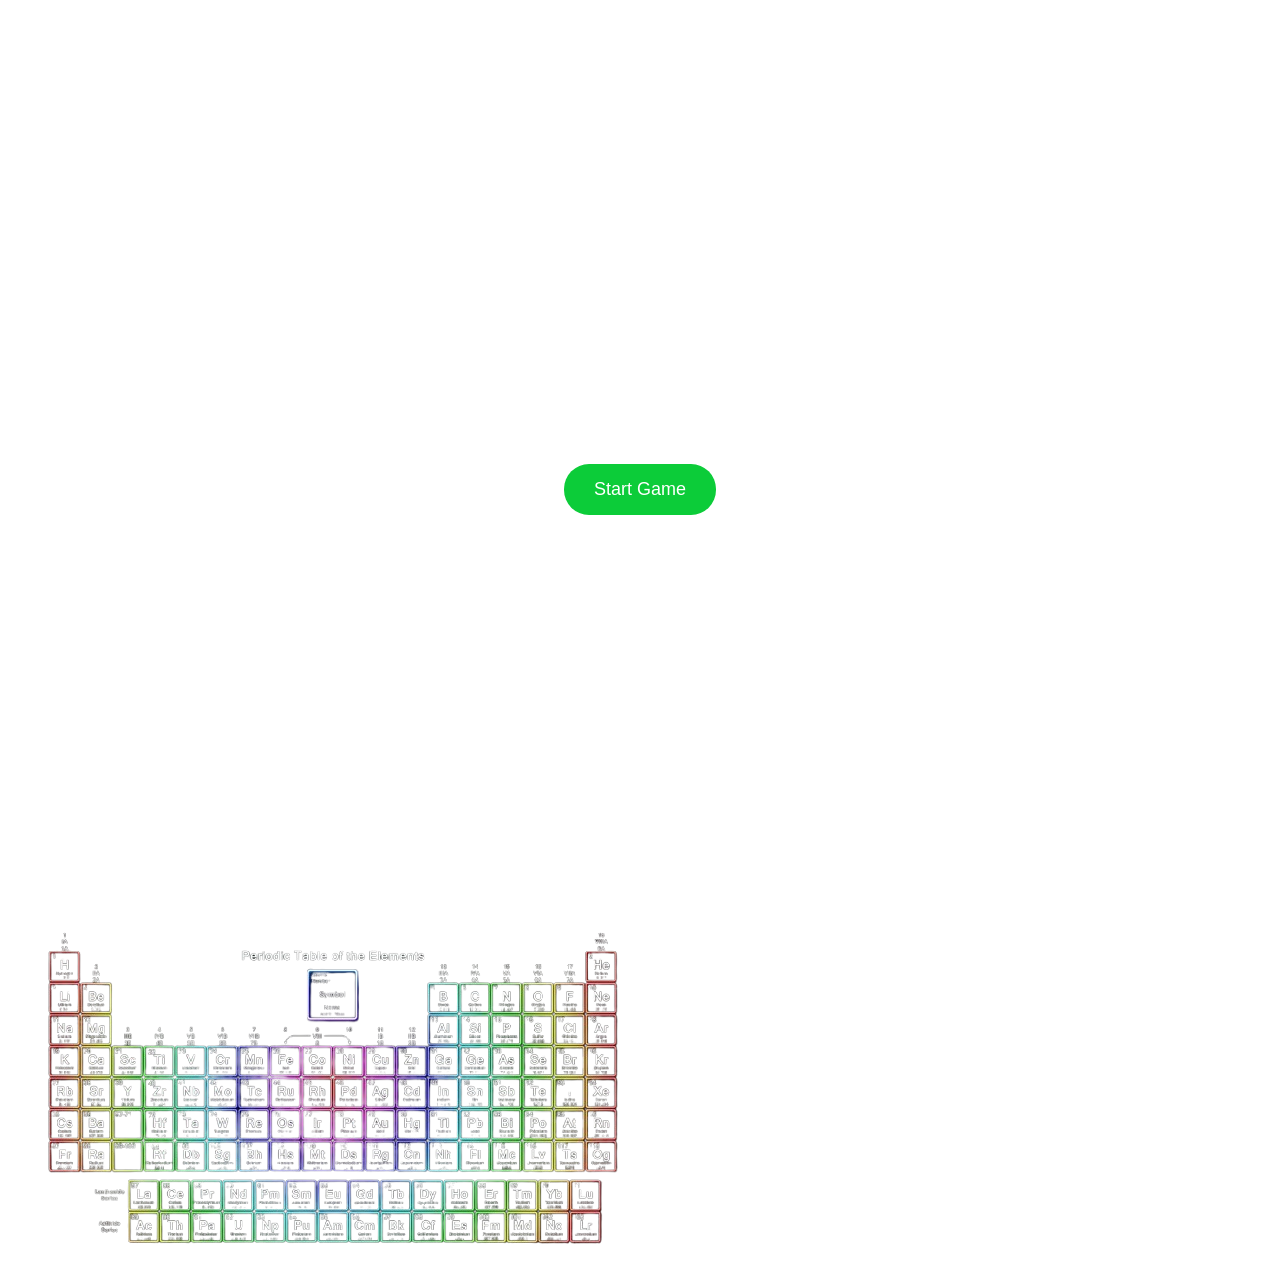
==== code-project/index.html @ 6fe923c5 "moving randomly done within specific area" ====
<!DOCTYPE html>
<html lang="en">

<head>
    <meta charset="UTF-8" />
    <meta name="viewport" content="width=device-width, initial-scale=1.0" />
    <title>Chemical Chaos Game</title>
    
    <script defer src ="./js/app.js"></script>
    <link rel="stylesheet" href="./css/style.css" />
</head>

<body>
    <div id="instructions-screen">
        <h1>Chemical Chaos Game</h1>
        <p>Select the correct chemical elements to form the given compound before time runs out!</p>
        <p>Click the elements in the correct combination</p>
        <button id="instructions-start-btn">Continue</button>
    </div>

    <div id="start-screen" class="hidden">
        <h1>Chemical Chaos Game</h1>
        <button id="start-btn">Start Game</button>
    </div>

    <div id="game-screen" class="hidden">
        <div id="level-display"></div>
        <div id="timer-display"></div>
        <div id="question-box">
            <div id="question-display">Question</div>
        </div>
        <div id="options-area">
            <div id="options-container"></div>
        </div>
        <div id="result"></div>
        <div id="game-buttons">
            <button id="reset-button" class="hidden">Reset</button>
            <button id="next-level-btn" class="hidden">Next Level</button>
        </div>

     
    </div>
    <div id=periodicTable>
        <img src="periodic table.png" alt="periodic Table">
    </div>

    
</body>

</html>
---- code-project/css/style.css ----
* {
    box-sizing: border-box;
    
}

body {
    margin: 0;
    font-family: Arial, sans-serif;
    background-image: url('https://i.pinimg.com/736x/d2/d3/ed/d2d3ed1e530410f963119ebfa614c15b.jpg');
    color: white;
    text-align: center;
    height: 100vh;
    overflow: hidden;
}

.hidden {
    display: none !important;
}

#instructions-screen, #start-screen, #game-screen {
    display: flex;
    flex-direction: column;
    align-items: center;
    justify-content: center;
    height: 100vh;
    padding: 20px;
}

#instructions-screen {
       
    background-size: cover;
    background-position: center;
    max-width: 600px;
    margin: 0 auto;
}

#instructions-screen p {
    font-size: 20px;
    line-height: 1.6;
    margin: 15px 0;
    color: aliceblue;
}

#instructions-start-btn {
    background: #5a5d63;
    color: white;
    border: none;
    padding: 15px 30px;
    font-size: 18px;
    border-radius: 25px;
    cursor: pointer;
    margin: 10px;
    transition: all 0.3s;
}

 #start-btn {
    background: #0ccc39;
    color: white;
    border: none;
    padding: 15px 30px;
    font-size: 18px;
    border-radius: 25px;
    cursor: pointer;
    margin: 10px;
    transition: all 0.3s;
}
#instructions-start-btn:hover, #start-btn:hover {
    transform: translateY(-3px);
}

/* Game Screen Layout */
#game-screen {
    position: relative;
    padding: 20px;
}

#level-display {
    position: absolute;
    top: 70px;
    right: 25px;
    font-size: 24px;
    font-weight: bold;
    background: rgba(0, 0, 0, 0.3);
    padding: 10px 20px;
    border-radius: 10px;
}

#timer-display {
    position: absolute;
    top: 20px;
    right: 20px;
    font-size: 24px;
    font-weight: bold;
    background: rgba(0, 0, 0, 0.3);
    padding: 10px 20px;
    border-radius: 10px;
    min-width: 120px;
}

#question-display {
    font-size: 28px;
    background: rgba(255, 255, 255, 0.15);
    padding: 15px 25px;
    border-radius: 12px;
    font-weight: bold;
    color: #fff;
    backdrop-filter: blur(6px);
    border: 1px solid rgba(255, 255, 255, 0.3);
    margin: 20px 0;
    max-width: 90%;
}

#options-area {
    width: 90%;
    max-width: 800px;
    height: 300px;
    border: 2px solid white;
    border-radius: 10px;
    position: relative;
    overflow: hidden;
    margin: 20px auto;
    background: rgba(255, 255, 255, 0.1);
}

#options-container {
    width: 100%;
    height: 100%;
    position: relative;
}

#options-container button {
    width: 70px;
    height: 75px;
    font-size: 30px;
    font-weight:bold ;
    position: absolute;
    padding: 15px 25px;
    background: #6b21f3;
    color: white;
    border-radius: 10px;
    border: none;
    cursor: pointer;
    transition: all 0.3s;
    
}

#options-container button:hover {
    background: #1976D2;
    transform: scale(1.05);
}

#options-container button:disabled {
    background: #666 !important;
    cursor: not-allowed;
    transform: none !important;
}

#result {
    font-size: 22px;
    font-weight: bold;
    margin: 20px 0;
    min-height: 40px;
    padding: 10px;
}

#game-buttons {
    display: flex;
    gap: 20px;
    margin-top: 20px;
}

#next-level-btn, #reset-button {
    background: #4CAF50;
    color: white;
    border: none;
    padding: 12px 25px;
    font-size: 16px;
    border-radius: 25px;
    cursor: pointer;
    transition: all 0.3s;
}

#reset-button {
    background: #ff5722;
}

#next-level-btn:hover {
    background: #45a049;
    transform: translateY(-2px);
}

#reset-button:hover {
    background: #e64a19;
    transform: translateY(-2px);
}

button {
    cursor: pointer;
}

#periodicTable{
    width: 100px;
    height: 15px;
}
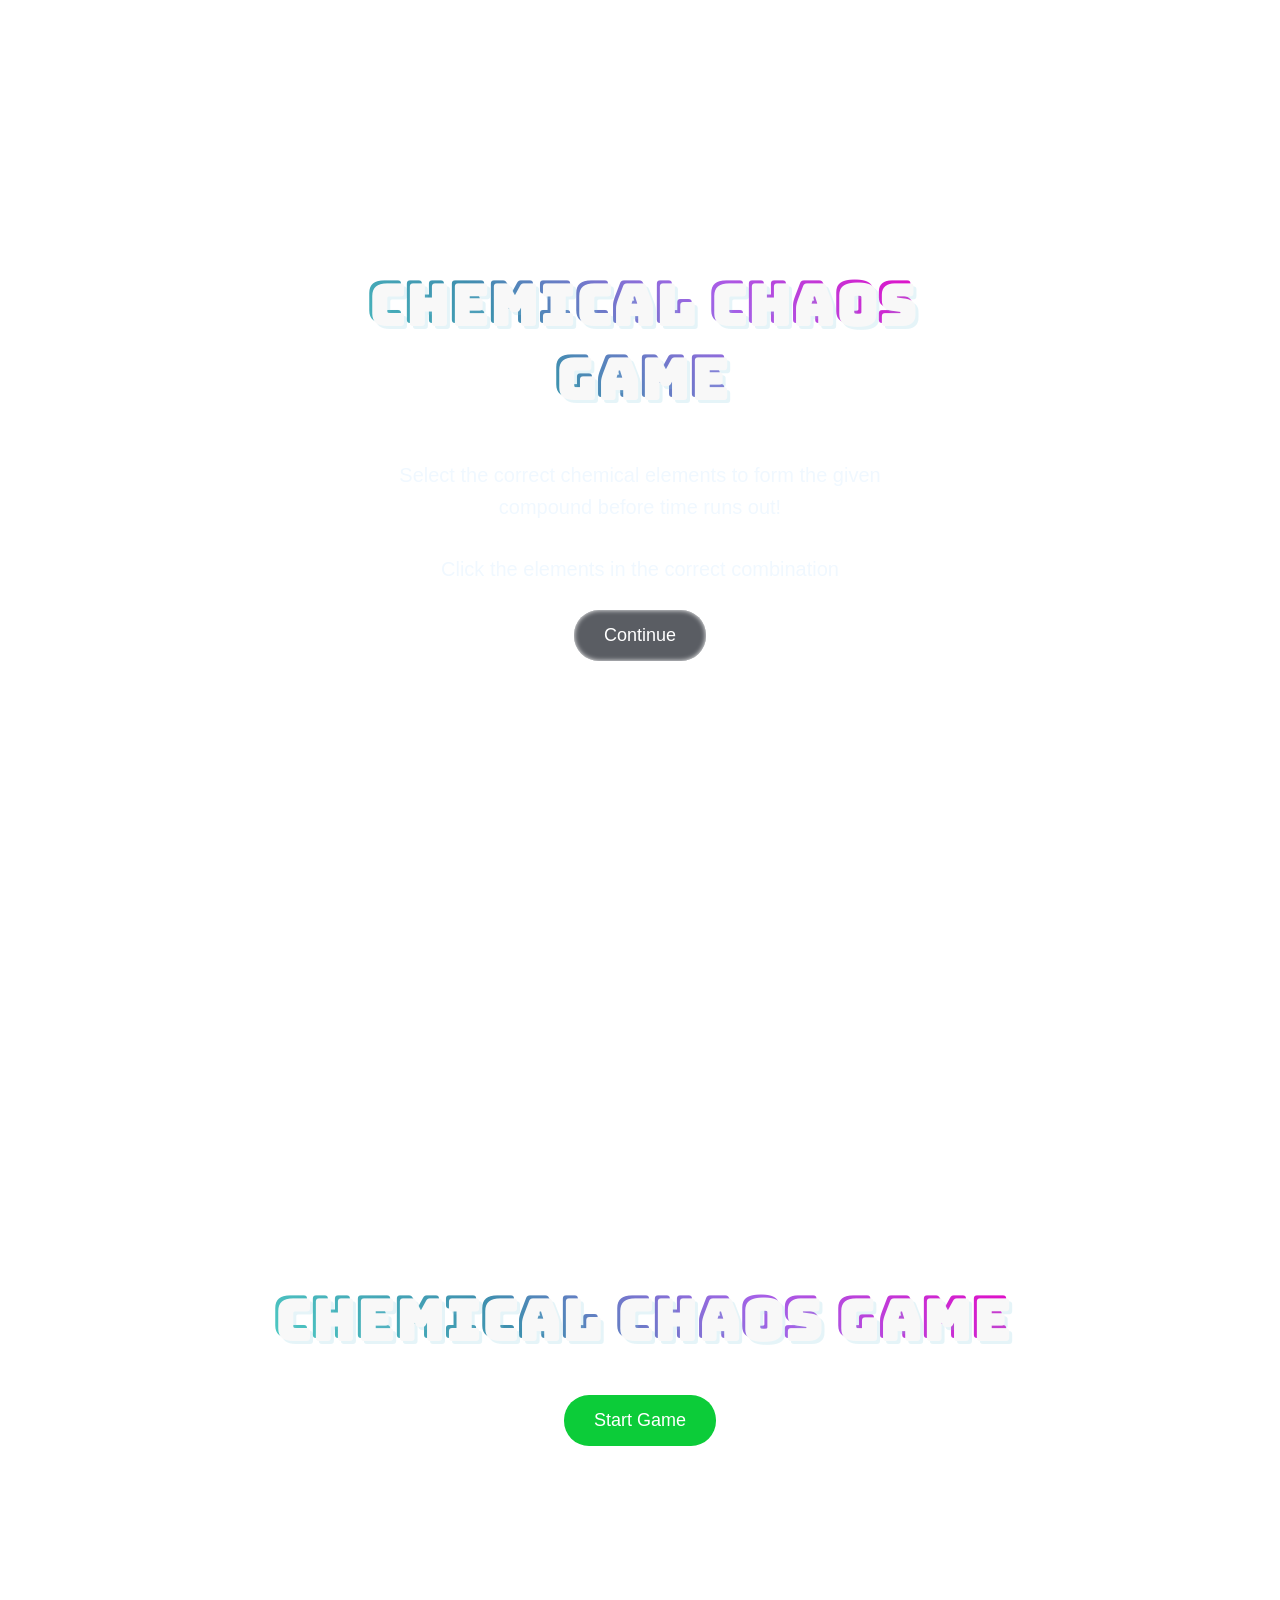
==== commit 6ad1cc4a: "add pengu and change the background + the game font" ====
--- a/code-project/index.html
+++ b/code-project/index.html
@@ -15,7 +15,8 @@
         <h1>Chemical Chaos Game</h1>
         <p>Select the correct chemical elements to form the given compound before time runs out!</p>
         <p>Click the elements in the correct combination</p>
-        <button id="instructions-start-btn">Continue</button>
+        <button id="instructions-start-btn" class="custom-btn btn-16">Continue</button>
+    
     </div>
 
     <div id="start-screen" class="hidden">
@@ -37,11 +38,9 @@
             <button id="reset-button" class="hidden">Reset</button>
             <button id="next-level-btn" class="hidden">Next Level</button>
         </div>
-
-     
-    </div>
-    <div id=periodicTable>
-        <img src="periodic table.png" alt="periodic Table">
+            <div id=pengu>
+            <img src="pengu.png" alt="eng.pengu">
+        </div>
     </div>
 
     
--- a/code-project/css/style.css
+++ b/code-project/css/style.css
@@ -1,3 +1,5 @@
+@import url('https://fonts.googleapis.com/css2?family=Bungee&family=Orbitron:wght@400;700;900&family=Press+Start+2P&family=Audiowide&display=swap');
+
 * {
     box-sizing: border-box;
     
@@ -6,7 +8,9 @@
 body {
     margin: 0;
     font-family: Arial, sans-serif;
-    background-image: url('https://i.pinimg.com/736x/d2/d3/ed/d2d3ed1e530410f963119ebfa614c15b.jpg');
+    background-image: url('https://copilot.microsoft.com/th/id/BCO.58e8c472-74c3-4b33-bd76-3de6c0019362.png');
+    background-position: center;
+    background-size: cover;
     color: white;
     text-align: center;
     height: 100vh;
@@ -27,7 +31,6 @@
 }
 
 #instructions-screen {
-       
     background-size: cover;
     background-position: center;
     max-width: 600px;
@@ -64,9 +67,6 @@
     margin: 10px;
     transition: all 0.3s;
 }
-#instructions-start-btn:hover, #start-btn:hover {
-    transform: translateY(-3px);
-}
 
 /* Game Screen Layout */
 #game-screen {
@@ -95,6 +95,15 @@
     padding: 10px 20px;
     border-radius: 10px;
     min-width: 120px;
+}
+
+
+#pengu {
+    position: absolute;
+    top:240px;   /* تحت */
+    left: 800px;    /* يمين */
+    width: 120px !important;
+    height: auto !important;
 }
 
 #question-display {
@@ -118,14 +127,16 @@
     border-radius: 10px;
     position: relative;
     overflow: hidden;
-    margin: 20px auto;
+    margin-right:250px;   
     background: rgba(255, 255, 255, 0.1);
 }
 
 #options-container {
     width: 100%;
     height: 100%;
-    position: relative;
+    position: absolute;
+
+    
 }
 
 #options-container button {
@@ -198,7 +209,49 @@
     cursor: pointer;
 }
 
-#periodicTable{
-    width: 100px;
-    height: 15px;
-}
+#instructions-screen h1, #start-screen h1 {
+    font-family: 'Bungee', cursive;
+    font-size: 3.5em;
+    margin-bottom: 30px;
+    text-transform: uppercase;
+    letter-spacing: 2px;
+    text-shadow: 3px 3px 0 #f8f8f8, 6px 6px 0 rgba(127, 200, 222, 0.2);
+    background: linear-gradient(45deg,  #4ecdc4,#066e97c5, #7611dba9, #e30ac6);
+    -webkit-background-clip: text;
+    -webkit-text-fill-color: transparent;
+    background-clip: text;
+}
+
+.btn-16 {
+  border: 1px solid #fff;
+  box-shadow: 0 0 5px #fff, 0 0 5px #fff inset;
+}
+.btn-16:after {
+  position: absolute;
+  content: "";
+  width: 0;
+  height: 100%;
+  top: 0;
+  left: 0;
+  direction: rtl;
+  z-index: -1;
+  box-shadow:
+   -7px -7px 20px 0px #fff9,
+   -4px -4px 5px 0px #fff9,
+   7px 7px 20px 0px #0002,
+   4px 4px 5px 0px #0001;
+  transition: all 0.3s ease;
+}
+.btn-16:hover {
+ box-shadow: rgba(255,255,255, 1) -1px -1px,  -2px -2px, rgba(255,255,255, 1) -3px -3px, rgba(255,255,255, .9) -4px -4px,
+   rgba(255,255,255,.8) -5px -5px, rgba(255,255,255,.7) -6px -6px, rgba(255,255,255,.6) -7px -7px, rgba(255,255,255,.5) -8px -8px,
+      rgba(255,255,255,.4) -9px -9px, rgba(255,255,255,.3) -10px -10px, rgba(255,255,255,.2) -11px -11px, rgba(255,255,255,.1) -12px -12px;
+}
+.btn-16:hover:after {
+  left: auto;
+  right: 0;
+  width: 100%;
+}
+.btn-16:active {
+  top: 2px;
+}
